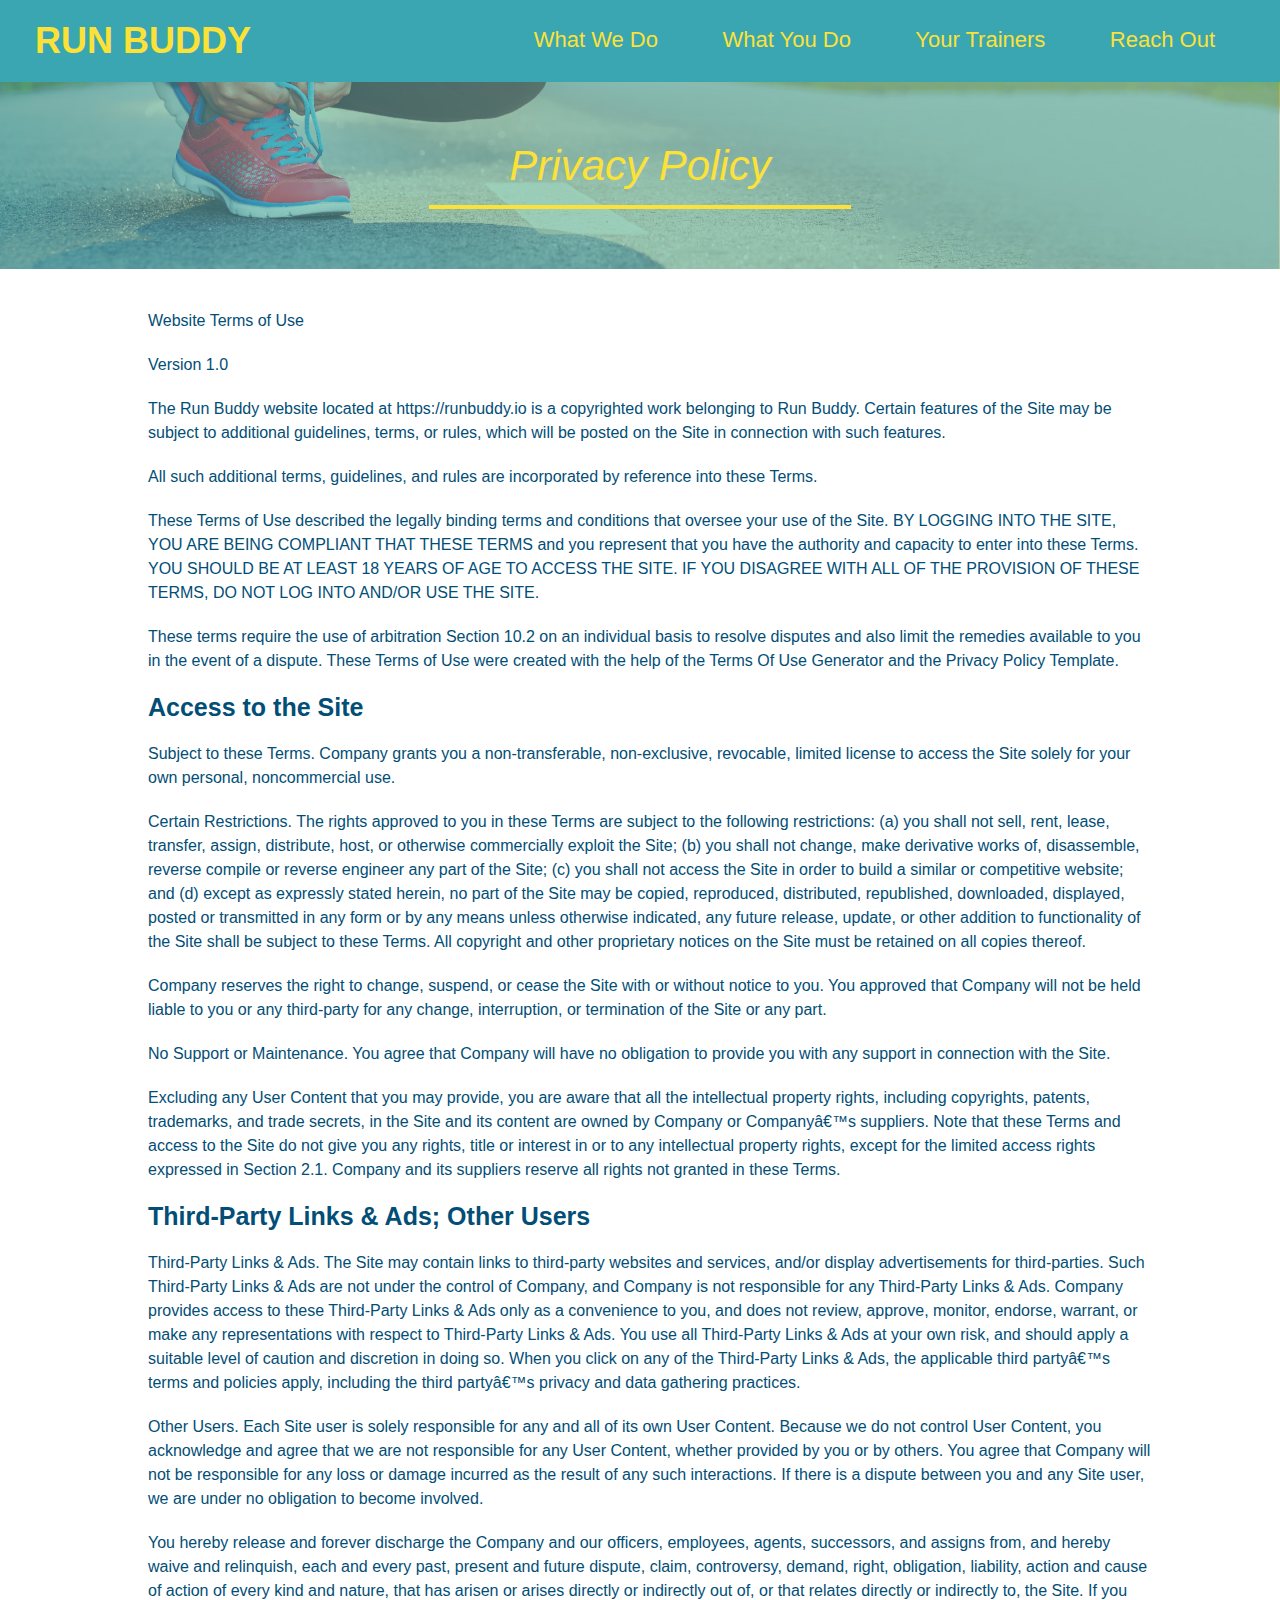
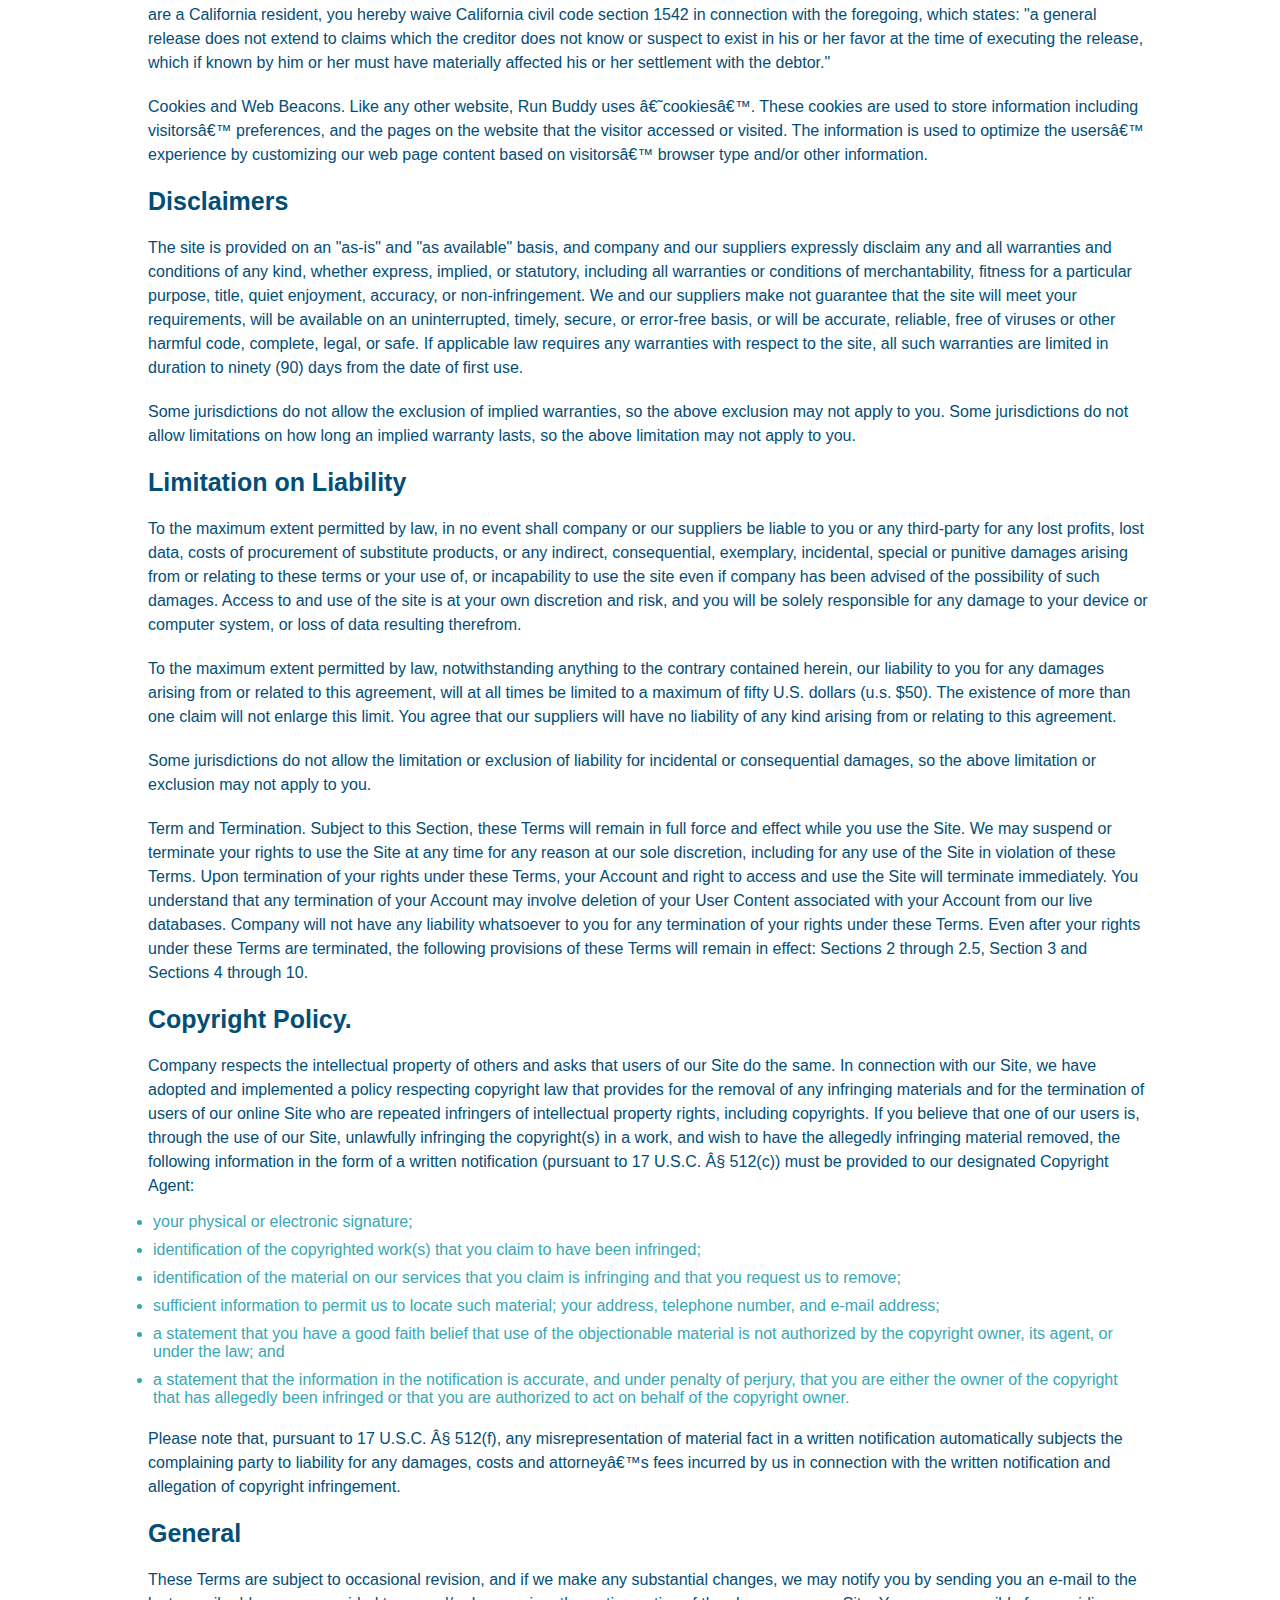
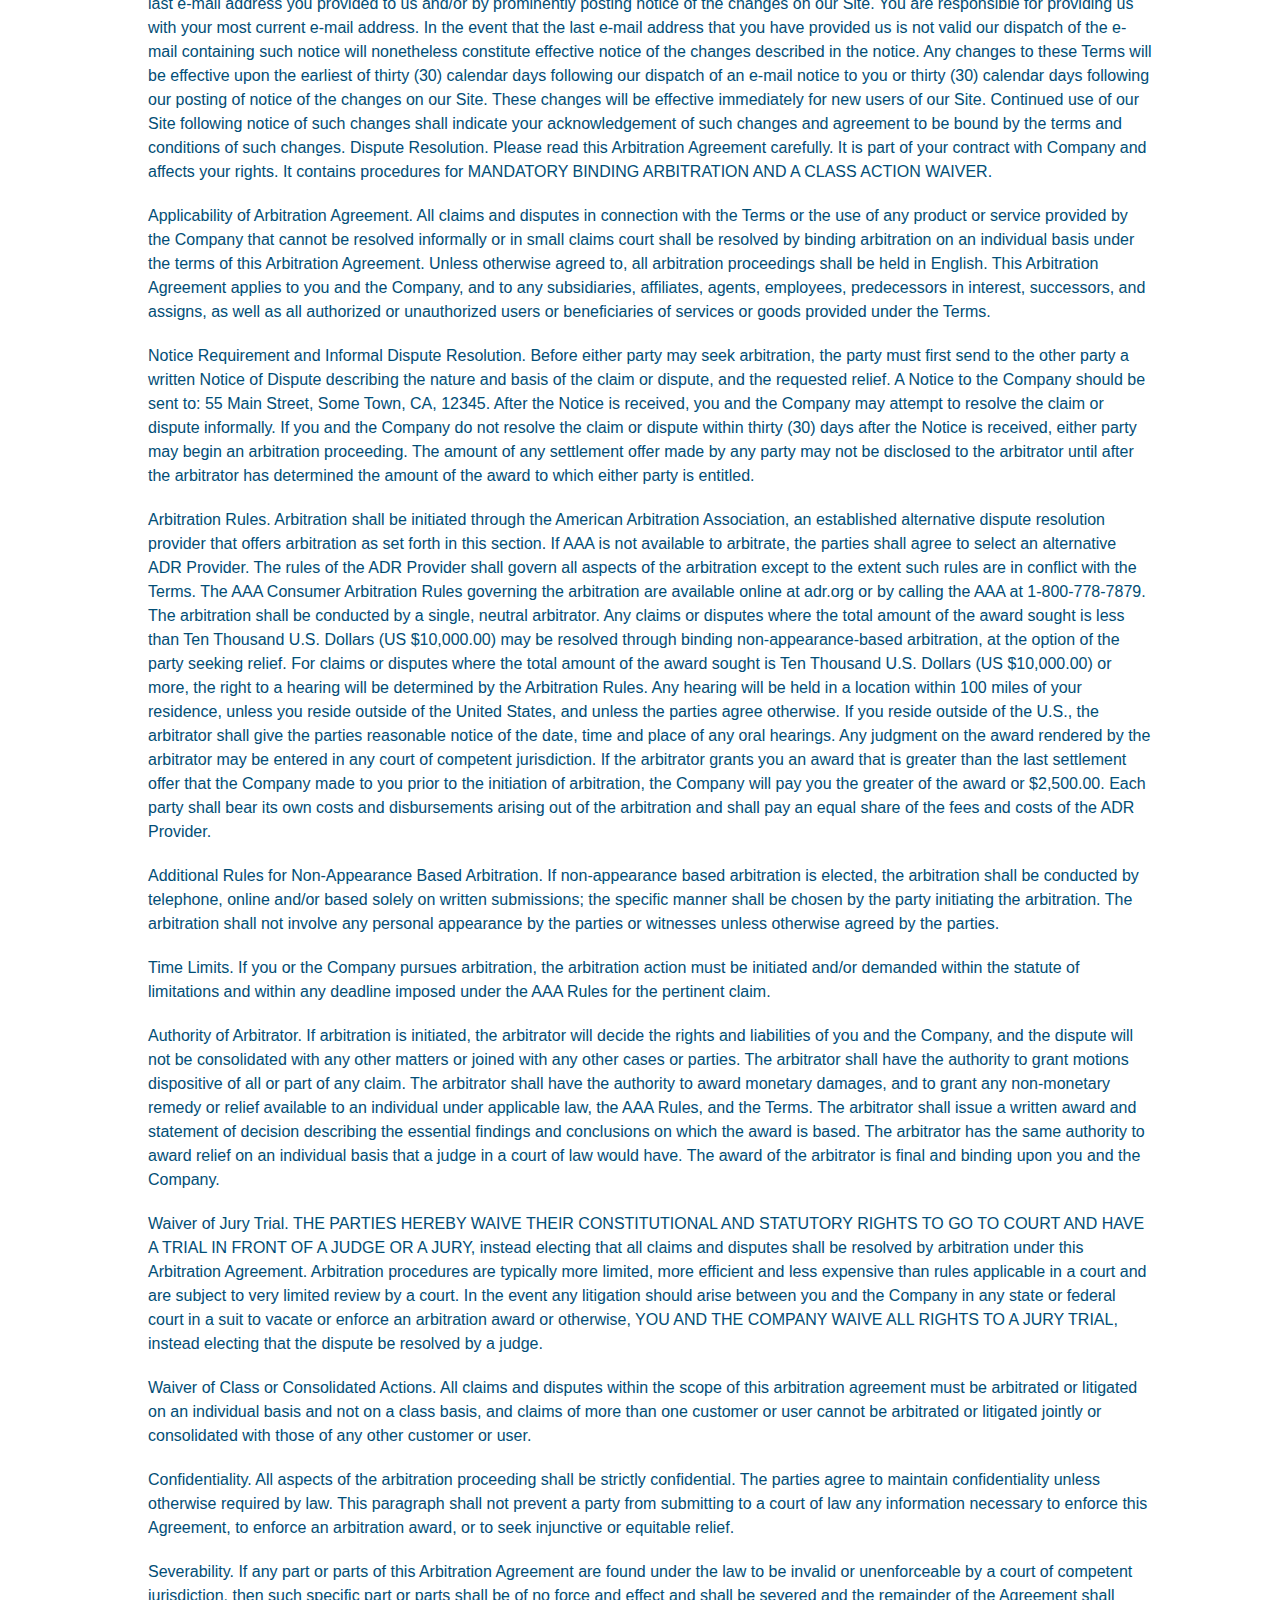
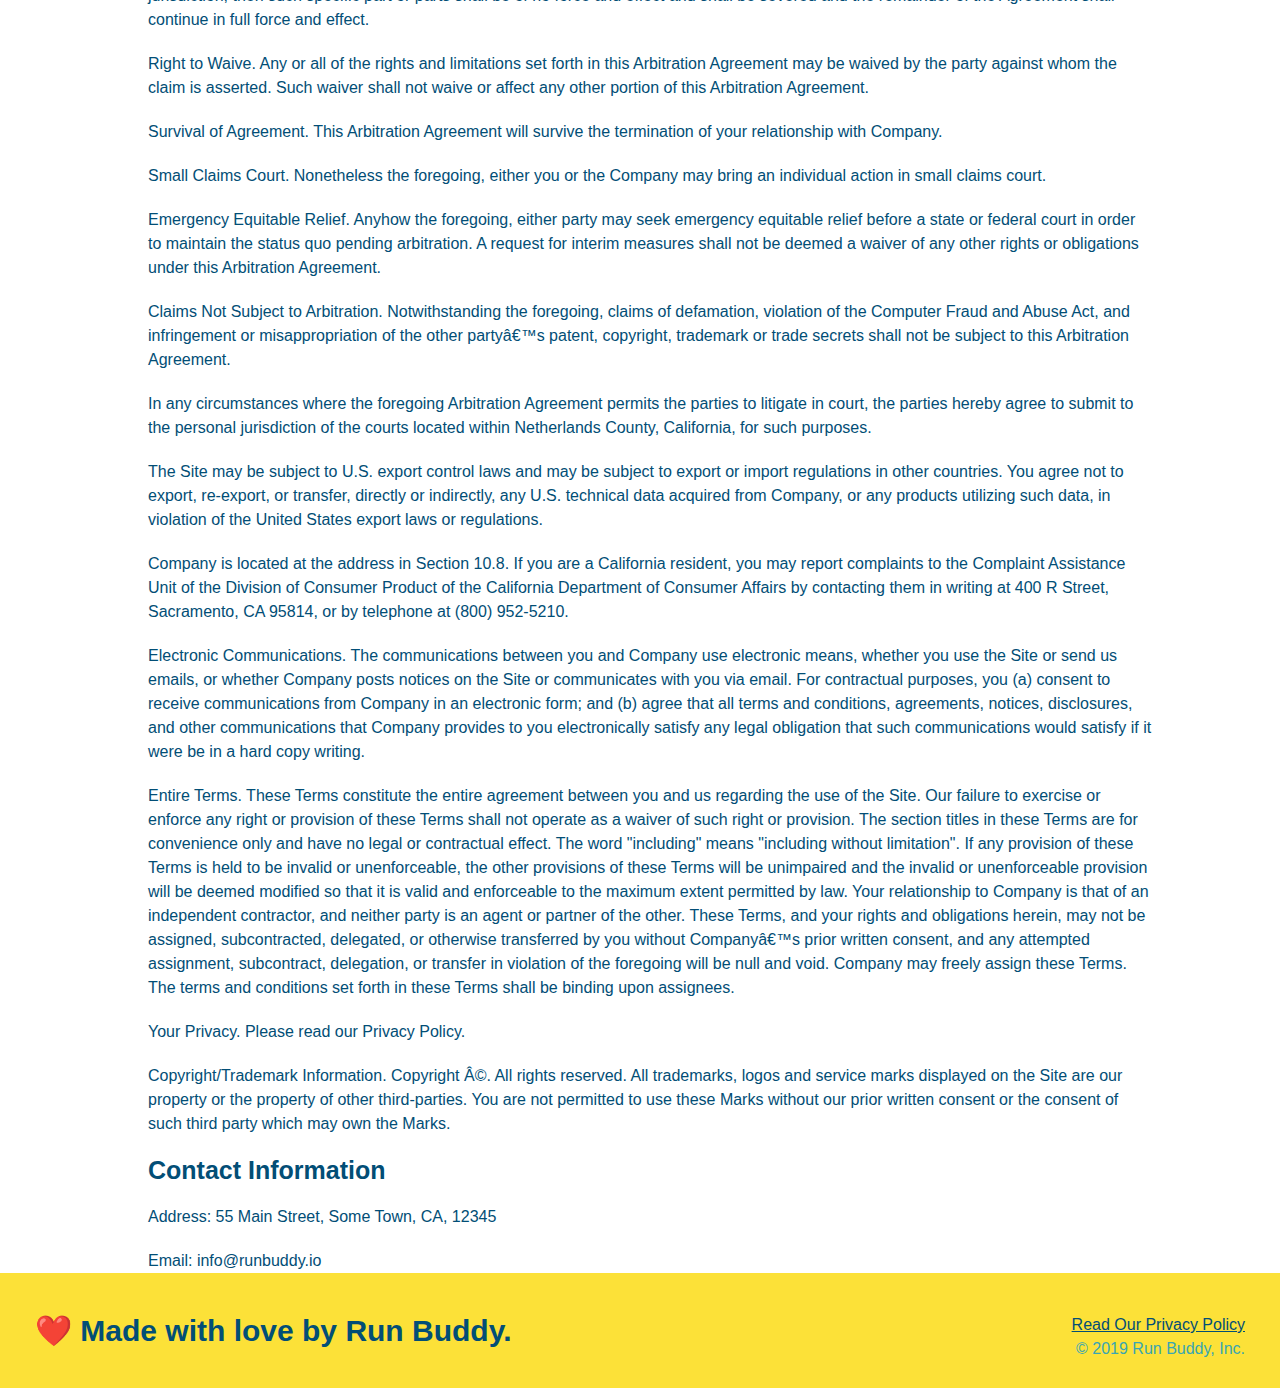
==== privacy-policy.html @ 24fa46bf "added privacy policy and style" ====
<!DOCTYPE html>
<html lang="en">
<head>
    <meta charset="UTF-8">
    <title>Privacy Policy - Run Buddy</title>
    <link rel="stylesheet" href="./assets/css/style.css" />

    <link rel="stylesheet" href="./assets/css/secondary-style.css" />
</head>
<body>
    <header>
        <h1>
            <a href="/">RUN BUDDY</a>
        </h1>
        <nav>
            <!-- Unordered list element -->
            <ul>
                <!-- List item element -->
                <li>
                    <!-- Anchor element -->
                    <a href="./index.html#what-we-do">What We Do</a>
                </li>
                <li>
                    <a href="./index.html#what-you-do">What You Do</a>
                </li>
                <li>
                    <a href="./index.html#your-trainers">Your Trainers</a>
                </li>
                <li>
                    <a href="./index.html#reach-out">Reach Out</a>
                </li>
            </ul>
        </nav>
    </header>
    <section class="hero">
        <h2 class="page-title">
            Privacy Policy
        </h2>
    </section>
    <article class="secondary-content">
        
      <p>
        Website Terms of Use
      </p>

      <p>
        Version 1.0
      </p>

      <p>
        The Run Buddy website located at https://runbuddy.io is a copyrighted work belonging to Run Buddy. Certain
        features of the Site may be subject to additional guidelines, terms, or rules, which will be posted on the Site
        in connection with such features.
      </p>

      <p>
        All such additional terms, guidelines, and rules are incorporated by reference into these Terms.
      </p>

      <p>
        These Terms of Use described the legally binding terms and conditions that oversee your use of the Site. BY
        LOGGING INTO THE SITE, YOU ARE BEING COMPLIANT THAT THESE TERMS and you represent that you have the authority
        and capacity to enter into these Terms. YOU SHOULD BE AT LEAST 18 YEARS OF AGE TO ACCESS THE SITE. IF YOU
        DISAGREE WITH ALL OF THE PROVISION OF THESE TERMS, DO NOT LOG INTO AND/OR USE THE SITE.
      </p>

      <p>
        These terms require the use of arbitration Section 10.2 on an individual basis to resolve disputes and also
        limit the remedies available to you in the event of a dispute. These Terms of Use were created with the help of
        the Terms Of Use Generator and the Privacy Policy Template.
      </p>

      <h3>
        Access to the Site
      </h3>

      <p>
        Subject to these Terms. Company grants you a non-transferable, non-exclusive, revocable, limited license to
        access the Site solely for your own personal, noncommercial use.
      </p>

      <p>
        Certain Restrictions. The rights approved to you in these Terms are subject to the following restrictions: (a)
        you shall not sell, rent, lease, transfer, assign, distribute, host, or otherwise commercially exploit the Site;
        (b) you shall not change, make derivative works of, disassemble, reverse compile or reverse engineer any part of
        the Site; (c) you shall not access the Site in order to build a similar or competitive website; and (d) except
        as expressly stated herein, no part of the Site may be copied, reproduced, distributed, republished, downloaded,
        displayed, posted or transmitted in any form or by any means unless otherwise indicated, any future release,
        update, or other addition to functionality of the Site shall be subject to these Terms. All copyright and other
        proprietary notices on the Site must be retained on all copies thereof.
      </p>

      <p>
        Company reserves the right to change, suspend, or cease the Site with or without notice to you. You approved
        that Company will not be held liable to you or any third-party for any change, interruption, or termination of
        the Site or any part.
      </p>

      <p>
        No Support or Maintenance. You agree that Company will have no obligation to provide you with any support in
        connection with the Site.
      </p>

      <p>
        Excluding any User Content that you may provide, you are aware that all the intellectual property rights,
        including copyrights, patents, trademarks, and trade secrets, in the Site and its content are owned by Company
        or Companyâ€™s suppliers. Note that these Terms and access to the Site do not give you any rights, title or
        interest in or to any intellectual property rights, except for the limited access rights expressed in Section
        2.1. Company and its suppliers reserve all rights not granted in these Terms.
      </p>

      <h3>
        Third-Party Links & Ads; Other Users
      </h3>

      <p>
        Third-Party Links & Ads. The Site may contain links to third-party websites and services, and/or display
        advertisements for third-parties. Such Third-Party Links & Ads are not under the control of Company, and Company
        is not responsible for any Third-Party Links & Ads. Company provides access to these Third-Party Links & Ads
        only as a convenience to you, and does not review, approve, monitor, endorse, warrant, or make any
        representations with respect to Third-Party Links & Ads. You use all Third-Party Links & Ads at your own risk,
        and should apply a suitable level of caution and discretion in doing so. When you click on any of the
        Third-Party Links & Ads, the applicable third partyâ€™s terms and policies apply, including the third partyâ€™s
        privacy and data gathering practices.
      </p>

      <p>
        Other Users. Each Site user is solely responsible for any and all of its own User Content. Because we do not
        control User Content, you acknowledge and agree that we are not responsible for any User Content, whether
        provided by you or by others. You agree that Company will not be responsible for any loss or damage incurred as
        the result of any such interactions. If there is a dispute between you and any Site user, we are under no
        obligation to become involved.
      </p>

      <p>
        You hereby release and forever discharge the Company and our officers, employees, agents, successors, and
        assigns from, and hereby waive and relinquish, each and every past, present and future dispute, claim,
        controversy, demand, right, obligation, liability, action and cause of action of every kind and nature, that has
        arisen or arises directly or indirectly out of, or that relates directly or indirectly to, the Site. If you are
        a California resident, you hereby waive California civil code section 1542 in connection with the foregoing,
        which states: "a general release does not extend to claims which the creditor does not know or suspect to exist
        in his or her favor at the time of executing the release, which if known by him or her must have materially
        affected his or her settlement with the debtor."
      </p>

      <p>
        Cookies and Web Beacons. Like any other website, Run Buddy uses â€˜cookiesâ€™. These cookies are used to store
        information including visitorsâ€™ preferences, and the pages on the website that the visitor accessed or visited.
        The information is used to optimize the usersâ€™ experience by customizing our web page content based on visitorsâ€™
        browser type and/or other information.
      </p>

      <h3>
        Disclaimers
      </h3>

      <p>
        The site is provided on an "as-is" and "as available" basis, and company and our suppliers expressly disclaim
        any and all warranties and conditions of any kind, whether express, implied, or statutory, including all
        warranties or conditions of merchantability, fitness for a particular purpose, title, quiet enjoyment, accuracy,
        or non-infringement. We and our suppliers make not guarantee that the site will meet your requirements, will be
        available on an uninterrupted, timely, secure, or error-free basis, or will be accurate, reliable, free of
        viruses or other harmful code, complete, legal, or safe. If applicable law requires any warranties with respect
        to the site, all such warranties are limited in duration to ninety (90) days from the date of first use.
      </p>

      <p>
        Some jurisdictions do not allow the exclusion of implied warranties, so the above exclusion may not apply to
        you. Some jurisdictions do not allow limitations on how long an implied warranty lasts, so the above limitation
        may not apply to you.
      </p>

      <h3>
        Limitation on Liability
      </h3>

      <p>
        To the maximum extent permitted by law, in no event shall company or our suppliers be liable to you or any
        third-party for any lost profits, lost data, costs of procurement of substitute products, or any indirect,
        consequential, exemplary, incidental, special or punitive damages arising from or relating to these terms or
        your use of, or incapability to use the site even if company has been advised of the possibility of such
        damages. Access to and use of the site is at your own discretion and risk, and you will be solely responsible
        for any damage to your device or computer system, or loss of data resulting therefrom.
      </p>

      <p>
        To the maximum extent permitted by law, notwithstanding anything to the contrary contained herein, our liability
        to you for any damages arising from or related to this agreement, will at all times be limited to a maximum of
        fifty U.S. dollars (u.s. $50). The existence of more than one claim will not enlarge this limit. You agree that
        our suppliers will have no liability of any kind arising from or relating to this agreement.
      </p>

      <p>
        Some jurisdictions do not allow the limitation or exclusion of liability for incidental or consequential
        damages, so the above limitation or exclusion may not apply to you.
      </p>

      <p>
        Term and Termination. Subject to this Section, these Terms will remain in full force and effect while you use
        the Site. We may suspend or terminate your rights to use the Site at any time for any reason at our sole
        discretion, including for any use of the Site in violation of these Terms. Upon termination of your rights under
        these Terms, your Account and right to access and use the Site will terminate immediately. You understand that
        any termination of your Account may involve deletion of your User Content associated with your Account from our
        live databases. Company will not have any liability whatsoever to you for any termination of your rights under
        these Terms. Even after your rights under these Terms are terminated, the following provisions of these Terms
        will remain in effect: Sections 2 through 2.5, Section 3 and Sections 4 through 10.
      </p>

      <h3>
        Copyright Policy.
      </h3>

      <p>
        Company respects the intellectual property of others and asks that users of our Site do the same. In connection
        with our Site, we have adopted and implemented a policy respecting copyright law that provides for the removal
        of any infringing materials and for the termination of users of our online Site who are repeated infringers of
        intellectual property rights, including copyrights. If you believe that one of our users is, through the use of
        our Site, unlawfully infringing the copyright(s) in a work, and wish to have the allegedly infringing material
        removed, the following information in the form of a written notification (pursuant to 17 U.S.C. Â§ 512(c)) must
        be provided to our designated Copyright Agent:
      </p>

      <ul>
        <li>
          your physical or electronic signature;
        </li>
        <li>
          identification of the copyrighted work(s) that you claim to have been infringed;
        </li>
        <li>
          identification of the material on our services that you claim is infringing and that you request us to remove;
        </li>
        <li>
          sufficient information to permit us to locate such material; your address, telephone number, and e-mail
          address;
        </li>
        <li>
          a statement that you have a good faith belief that use of the objectionable material is not authorized by the
          copyright owner, its agent, or under the law; and
        </li>
        <li>
          a statement that the information in the notification is accurate, and under penalty of perjury, that you are
          either the owner of the copyright that has allegedly been infringed or that you are authorized to act on
          behalf of the copyright owner.
        </li>
      </ul>

      <p>
        Please note that, pursuant to 17 U.S.C. Â§ 512(f), any misrepresentation of material fact in a written
        notification automatically subjects the complaining party to liability for any damages, costs and attorneyâ€™s
        fees incurred by us in connection with the written notification and allegation of copyright infringement.
      </p>

      <h3>
        General
      </h3>

      <p>
        These Terms are subject to occasional revision, and if we make any substantial changes, we may notify you by
        sending you an e-mail to the last e-mail address you provided to us and/or by prominently posting notice of the
        changes on our Site. You are responsible for providing us with your most current e-mail address. In the event
        that the last e-mail address that you have provided us is not valid our dispatch of the e-mail containing such
        notice will nonetheless constitute effective notice of the changes described in the notice. Any changes to these
        Terms will be effective upon the earliest of thirty (30) calendar days following our dispatch of an e-mail
        notice to you or thirty (30) calendar days following our posting of notice of the changes on our Site. These
        changes will be effective immediately for new users of our Site. Continued use of our Site following notice of
        such changes shall indicate your acknowledgement of such changes and agreement to be bound by the terms and
        conditions of such changes. Dispute Resolution. Please read this Arbitration Agreement carefully. It is part of
        your contract with Company and affects your rights. It contains procedures for MANDATORY BINDING ARBITRATION AND
        A CLASS ACTION WAIVER.
      </p>

      <p>
        Applicability of Arbitration Agreement. All claims and disputes in connection with the Terms or the use of any
        product or service provided by the Company that cannot be resolved informally or in small claims court shall be
        resolved by binding arbitration on an individual basis under the terms of this Arbitration Agreement. Unless
        otherwise agreed to, all arbitration proceedings shall be held in English. This Arbitration Agreement applies to
        you and the Company, and to any subsidiaries, affiliates, agents, employees, predecessors in interest,
        successors, and assigns, as well as all authorized or unauthorized users or beneficiaries of services or goods
        provided under the Terms.
      </p>

      <p>
        Notice Requirement and Informal Dispute Resolution. Before either party may seek arbitration, the party must
        first send to the other party a written Notice of Dispute describing the nature and basis of the claim or
        dispute, and the requested relief. A Notice to the Company should be sent to: 55 Main Street, Some Town, CA,
        12345. After the Notice is received, you and the Company may attempt to resolve the claim or dispute informally.
        If you and the Company do not resolve the claim or dispute within thirty (30) days after the Notice is received,
        either party may begin an arbitration proceeding. The amount of any settlement offer made by any party may not
        be disclosed to the arbitrator until after the arbitrator has determined the amount of the award to which either
        party is entitled.
      </p>

      <p>
        Arbitration Rules. Arbitration shall be initiated through the American Arbitration Association, an established
        alternative dispute resolution provider that offers arbitration as set forth in this section. If AAA is not
        available to arbitrate, the parties shall agree to select an alternative ADR Provider. The rules of the ADR
        Provider shall govern all aspects of the arbitration except to the extent such rules are in conflict with the
        Terms. The AAA Consumer Arbitration Rules governing the arbitration are available online at adr.org or by
        calling the AAA at 1-800-778-7879. The arbitration shall be conducted by a single, neutral arbitrator. Any
        claims or disputes where the total amount of the award sought is less than Ten Thousand U.S. Dollars (US
        $10,000.00) may be resolved through binding non-appearance-based arbitration, at the option of the party seeking
        relief. For claims or disputes where the total amount of the award sought is Ten Thousand U.S. Dollars (US
        $10,000.00) or more, the right to a hearing will be determined by the Arbitration Rules. Any hearing will be
        held in a location within 100 miles of your residence, unless you reside outside of the United States, and
        unless the parties agree otherwise. If you reside outside of the U.S., the arbitrator shall give the parties
        reasonable notice of the date, time and place of any oral hearings. Any judgment on the award rendered by the
        arbitrator may be entered in any court of competent jurisdiction. If the arbitrator grants you an award that is
        greater than the last settlement offer that the Company made to you prior to the initiation of arbitration, the
        Company will pay you the greater of the award or $2,500.00. Each party shall bear its own costs and
        disbursements arising out of the arbitration and shall pay an equal share of the fees and costs of the ADR
        Provider.
      </p>

      <p>
        Additional Rules for Non-Appearance Based Arbitration. If non-appearance based arbitration is elected, the
        arbitration shall be conducted by telephone, online and/or based solely on written submissions; the specific
        manner shall be chosen by the party initiating the arbitration. The arbitration shall not involve any personal
        appearance by the parties or witnesses unless otherwise agreed by the parties.
      </p>

      <p>
        Time Limits. If you or the Company pursues arbitration, the arbitration action must be initiated and/or demanded
        within the statute of limitations and within any deadline imposed under the AAA Rules for the pertinent claim.
      </p>

      <p>
        Authority of Arbitrator. If arbitration is initiated, the arbitrator will decide the rights and liabilities of
        you and the Company, and the dispute will not be consolidated with any other matters or joined with any other
        cases or parties. The arbitrator shall have the authority to grant motions dispositive of all or part of any
        claim. The arbitrator shall have the authority to award monetary damages, and to grant any non-monetary remedy
        or relief available to an individual under applicable law, the AAA Rules, and the Terms. The arbitrator shall
        issue a written award and statement of decision describing the essential findings and conclusions on which the
        award is based. The arbitrator has the same authority to award relief on an individual basis that a judge in a
        court of law would have. The award of the arbitrator is final and binding upon you and the Company.
      </p>

      <p>
        Waiver of Jury Trial. THE PARTIES HEREBY WAIVE THEIR CONSTITUTIONAL AND STATUTORY RIGHTS TO GO TO COURT AND HAVE
        A TRIAL IN FRONT OF A JUDGE OR A JURY, instead electing that all claims and disputes shall be resolved by
        arbitration under this Arbitration Agreement. Arbitration procedures are typically more limited, more efficient
        and less expensive than rules applicable in a court and are subject to very limited review by a court. In the
        event any litigation should arise between you and the Company in any state or federal court in a suit to vacate
        or enforce an arbitration award or otherwise, YOU AND THE COMPANY WAIVE ALL RIGHTS TO A JURY TRIAL, instead
        electing that the dispute be resolved by a judge.
      </p>

      <p>
        Waiver of Class or Consolidated Actions. All claims and disputes within the scope of this arbitration agreement
        must be arbitrated or litigated on an individual basis and not on a class basis, and claims of more than one
        customer or user cannot be arbitrated or litigated jointly or consolidated with those of any other customer or
        user.
      </p>

      <p>
        Confidentiality. All aspects of the arbitration proceeding shall be strictly confidential. The parties agree to
        maintain confidentiality unless otherwise required by law. This paragraph shall not prevent a party from
        submitting to a court of law any information necessary to enforce this Agreement, to enforce an arbitration
        award, or to seek injunctive or equitable relief.
      </p>

      <p>
        Severability. If any part or parts of this Arbitration Agreement are found under the law to be invalid or
        unenforceable by a court of competent jurisdiction, then such specific part or parts shall be of no force and
        effect and shall be severed and the remainder of the Agreement shall continue in full force and effect.
      </p>

      <p>
        Right to Waive. Any or all of the rights and limitations set forth in this Arbitration Agreement may be waived
        by the party against whom the claim is asserted. Such waiver shall not waive or affect any other portion of this
        Arbitration Agreement.
      </p>

      <p>
        Survival of Agreement. This Arbitration Agreement will survive the termination of your relationship with
        Company.
      </p>

      <p>
        Small Claims Court. Nonetheless the foregoing, either you or the Company may bring an individual action in small
        claims court.
      </p>

      <p>
        Emergency Equitable Relief. Anyhow the foregoing, either party may seek emergency equitable relief before a
        state or federal court in order to maintain the status quo pending arbitration. A request for interim measures
        shall not be deemed a waiver of any other rights or obligations under this Arbitration Agreement.
      </p>

      <p>
        Claims Not Subject to Arbitration. Notwithstanding the foregoing, claims of defamation, violation of the
        Computer Fraud and Abuse Act, and infringement or misappropriation of the other partyâ€™s patent, copyright,
        trademark or trade secrets shall not be subject to this Arbitration Agreement.
      </p>

      <p>
        In any circumstances where the foregoing Arbitration Agreement permits the parties to litigate in court, the
        parties hereby agree to submit to the personal jurisdiction of the courts located within Netherlands County,
        California, for such purposes.
      </p>

      <p>
        The Site may be subject to U.S. export control laws and may be subject to export or import regulations in other
        countries. You agree not to export, re-export, or transfer, directly or indirectly, any U.S. technical data
        acquired from Company, or any products utilizing such data, in violation of the United States export laws or
        regulations.
      </p>

      <p>
        Company is located at the address in Section 10.8. If you are a California resident, you may report complaints
        to the Complaint Assistance Unit of the Division of Consumer Product of the California Department of Consumer
        Affairs by contacting them in writing at 400 R Street, Sacramento, CA 95814, or by telephone at (800) 952-5210.
      </p>

      <p>
        Electronic Communications. The communications between you and Company use electronic means, whether you use the
        Site or send us emails, or whether Company posts notices on the Site or communicates with you via email. For
        contractual purposes, you (a) consent to receive communications from Company in an electronic form; and (b)
        agree that all terms and conditions, agreements, notices, disclosures, and other communications that Company
        provides to you electronically satisfy any legal obligation that such communications would satisfy if it were be
        in a hard copy writing.
      </p>

      <p>
        Entire Terms. These Terms constitute the entire agreement between you and us regarding the use of the Site. Our
        failure to exercise or enforce any right or provision of these Terms shall not operate as a waiver of such right
        or provision. The section titles in these Terms are for convenience only and have no legal or contractual
        effect. The word "including" means "including without limitation". If any provision of these Terms is held to be
        invalid or unenforceable, the other provisions of these Terms will be unimpaired and the invalid or
        unenforceable provision will be deemed modified so that it is valid and enforceable to the maximum extent
        permitted by law. Your relationship to Company is that of an independent contractor, and neither party is an
        agent or partner of the other. These Terms, and your rights and obligations herein, may not be assigned,
        subcontracted, delegated, or otherwise transferred by you without Companyâ€™s prior written consent, and any
        attempted assignment, subcontract, delegation, or transfer in violation of the foregoing will be null and void.
        Company may freely assign these Terms. The terms and conditions set forth in these Terms shall be binding upon
        assignees.
      </p>

      <p>
        Your Privacy. Please read our Privacy Policy.
      </p>

      <p>
        Copyright/Trademark Information. Copyright Â©. All rights reserved. All trademarks, logos and service marks
        displayed on the Site are our property or the property of other third-parties. You are not permitted to use
        these Marks without our prior written consent or the consent of such third party which may own the Marks.
      </p>

      <h3>
        Contact Information
      </h3>

      <p>
        Address: 55 Main Street, Some Town, CA, 12345
      </p>

      <p>
        Email: info@runbuddy.io
      </p>

    </article>
    <footer>
        <h2>❤️ Made with love by Run Buddy.</h2>
        <div>
            <a href>Read Our Privacy Policy</a><br />
        &copy; 2019 Run Buddy, Inc.
        </div>
    </footer> 
</body>
</html>
---- assets/css/style.css ----
* {
    margin: 0;
    padding: 0;
    box-sizing: border-box;
}
body {
    /* general settings */
    color: #39a6b2;
    font-family: Helvetica, Arial, sans-serif;
}
/* apply styles to header */
header {
    padding: 20px 35px;
    background-color: #39a6b2;
}
header h1 {
    font-weight: bold;
    font-size: 36px;
    color: #fce138;
    margin: 0;
    display: inline;
}
header a {
    text-decoration: none;
    color: #fce138;
}
header nav {
    float: right;
    margin: 7px 0;
}
header nav ul li {
    display: inline;
}
header nav ul li a {
    margin: 0 30px;
    font-weight: lighter;
    font-size: 22px;
}
footer {
    background: #fce138;
    width: 100%;
    padding: 40px 35px;
}
footer h2 {
    display: inline;
    color: #024e76;
    font-size: 30px;
    margin: 0;
}
footer div {
    float: right;
    line-height: 1.5;
    text-align: right;
}
footer a {
    color: #024e76;
}
section {
    padding: 60px;
}
/* Hero Style Start */
.hero {
    background-image: url("../images/hero-bg.jpg");
    height: 600px;
    background-size: cover;
    background-position: center;
    position: relative;
}
/* Hero Style End */
/* Form Style Start */
.hero-form {
    background-color: #fce138;
    color: #024e76;
    width: 500px;
    padding: 20px;
    border: solid 3px #024e76;
    position: absolute;
    bottom: 120px;
    right: 140px;
}
h3 {
    margin: 0px;
    font-size: 24px;
}
.hero form p {
    margin: 5px 0 15px 0;
}
.form-input {
    border: 1px solid #024e76;
    display: block;
    padding: 7px 15px;
    font-size: 16px;
    color: #024e76;
    width: 100%;
    margin-bottom: 15px;
}
.hero-form label {
    margin: 0 5px;
}
.hero-form button {
    color: #fce138;
    background-color: #024e76;
    border: none;
    padding: 10px 20px;
    font-size: 16px;
}
/* Form Style End */
/* "What We Do" Section Style Begin */
.intro {
    text-align: center;
}

.intro p {
    line-height: 1.7;
    color: #39a6b2;
    width: 80%;
    font-size: 20px;
    margin: 0 auto;
}
/* End What We Do Section */
/* Begin What You Do Section */
.steps {
    text-align: center;
    background: #fce138;
}
.steps div {
    margin-bottom: 80px;
}

.steps img {
    width: 15%;
    margin: 10px 0;
}

.steps h3 {
    color: #024e76;
    font-size: 46px;
    margin-top: 10px;
}

.steps p {
    color: #39a6b2;
    font-size: 23px;
}
.steps span {
    font-size: 38px;
}

/* End What You Do Style */

/* Section Title Style */

.section-title {
    font-size: 55px;
    color: #024e76;
    margin-bottom: 35px;
    padding: 0 100px 20px 100px;
    display: inline-block;
    border-bottom: 3px solid;
}
.primary-border {
    border-color: #fce138;
}

.secondary-border {
    border-color: #39a6b2;
}
/* End Section Title Style */

/* Begin Your Trainers Style */

.trainers {
    text-align: center;

}
.trainer {
    width: 900px;
    margin: 0 auto 30px auto;
    background: #024e76;
    color: #fce138;
    overflow: auto;
}

.trainer img {
    width: 35%;
    float: left;
}

.trainer-bio {
    padding: 35px;
    float: left;
    width: 65%;
}

.text-left {
    text-align: left;
}

.text-right {
    text-align: right;
}

.trainer-bio h3 {
    font-size: 32px;
    margin-bottom: 8px;
}

.trainer-bio h4 {
    font-weight: lighter;
    font-size: 26px;
    margin-bottom: 25px;
}

.trainer-bio p {
    font-size: 17px;
    line-height: 1.3;
}
/* begin reach out section style */

.contact {
    background-color: #024e76;
    text-align: center;
    }
.contact h2 {
    color: #fce138;
}
.contact-info iframe {
    width: 400px;
    height: 400px;
}
.contact-info div {
    width: 410px;
    display: inline-block;
    vertical-align: top;
    text-align: left;
    margin: 30px 0 0 60px;
    color: white;
}
.contact-info h3 {
    color: #fce138;
    font-size: 32px;
}
.contact-info p, .contact-info address {
    margin: 20px 0;
    line-height: 1.5;
    font-size: 20px;
    font-style: normal;
}
.contact-info a {
    color: #fce138;
}
/* REACH OUT STYLES END */
---- assets/css/secondary-style.css ----
/* Begin style for privacy policy page */

.hero {
    background-position: bottom;
    height: auto;
    text-align: center;
    margin-bottom: 40px;
}
.page-title {
    color: #fce138;
    display: inline-block;
    border-bottom: 4px solid #fce138;
    padding: 0 80px 15px 80px;
    font-weight: normal;
    font-size: 42px;
    font-style: italic;
}
.secondary-content {
    width: 80%;
    margin:0 auto;
    color: #024e76;
}
.secondary-content h3 {
    font-size: 25px;
    margin: 20px 0 0 20px;
}
.secondary-content p {
    font-size: 16px;
    line-height: 1.5;
    margin: 20px 0 0 20px;
}
.secondary-content ul {
    margin: 15px 20px 20px 15px;
}
.secondary-content li {
    color: #39a6b2;
    margin: 10px 0 0 10px;
}
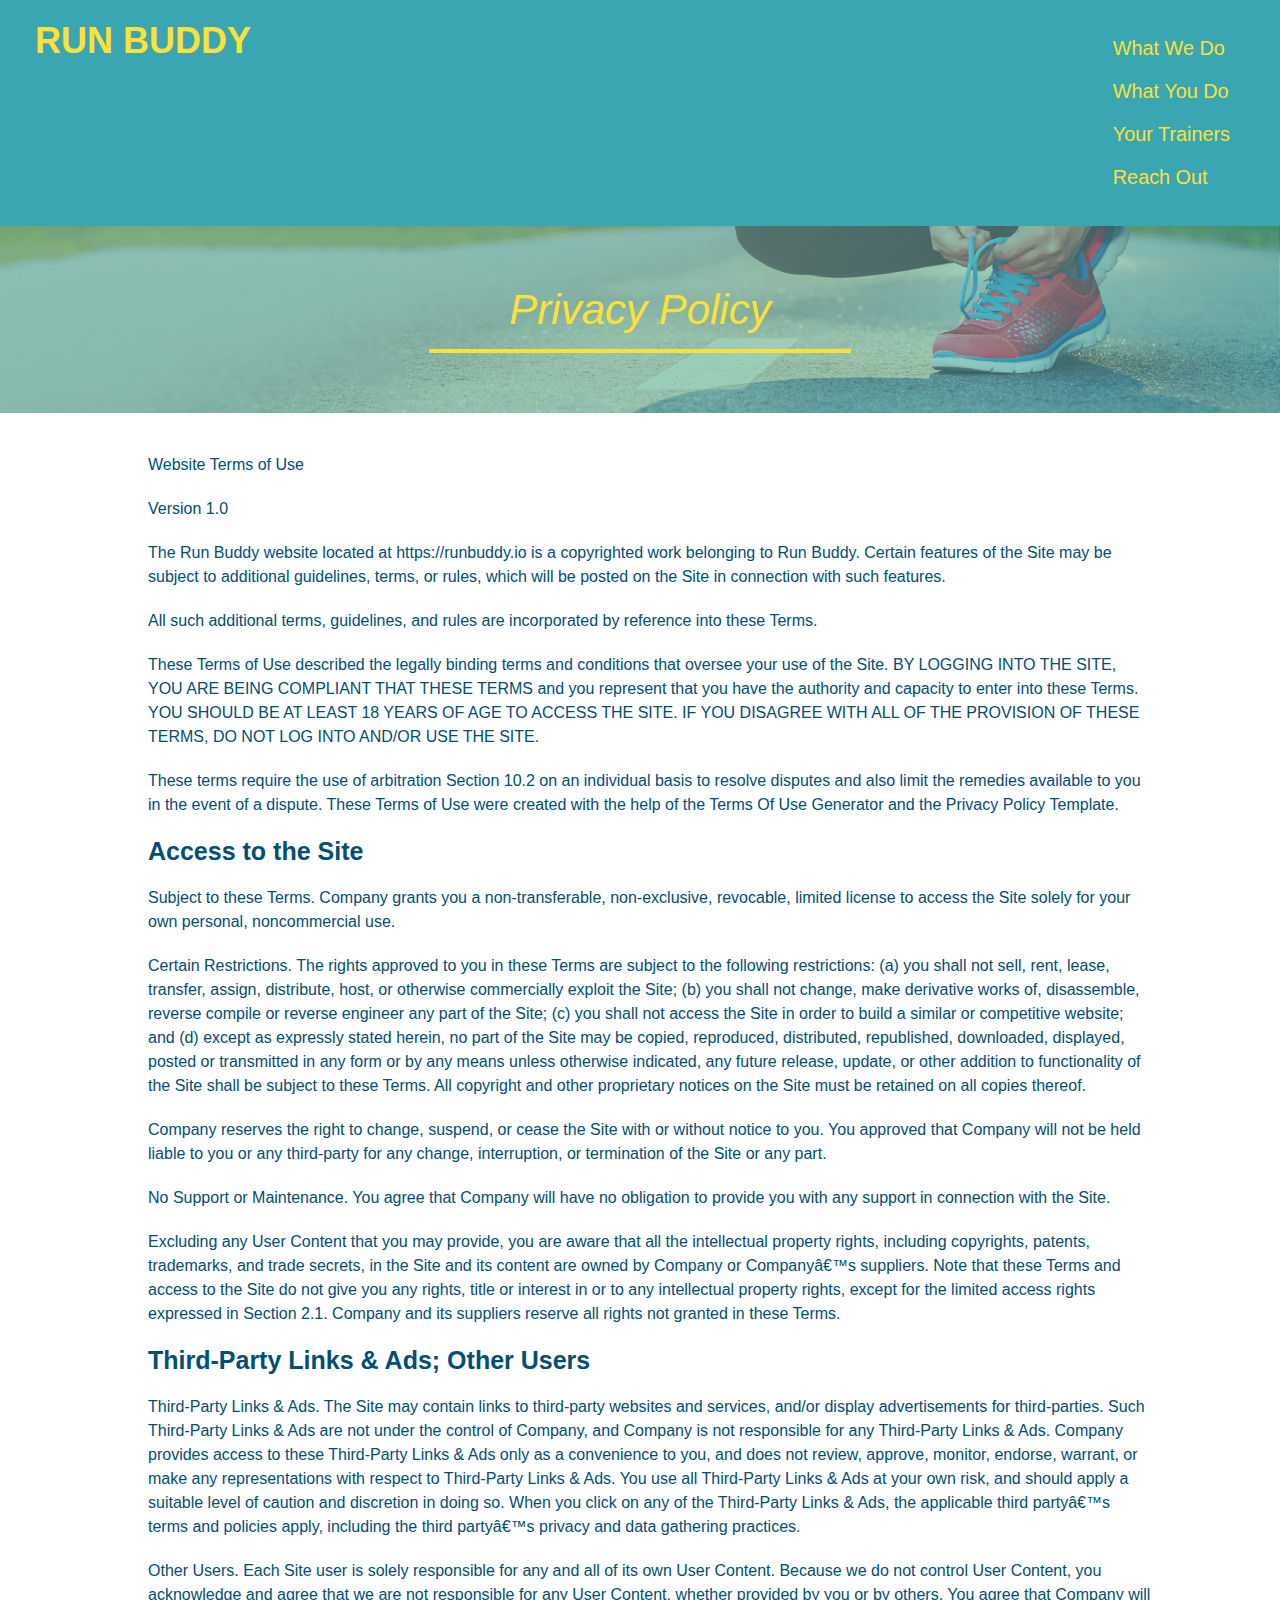
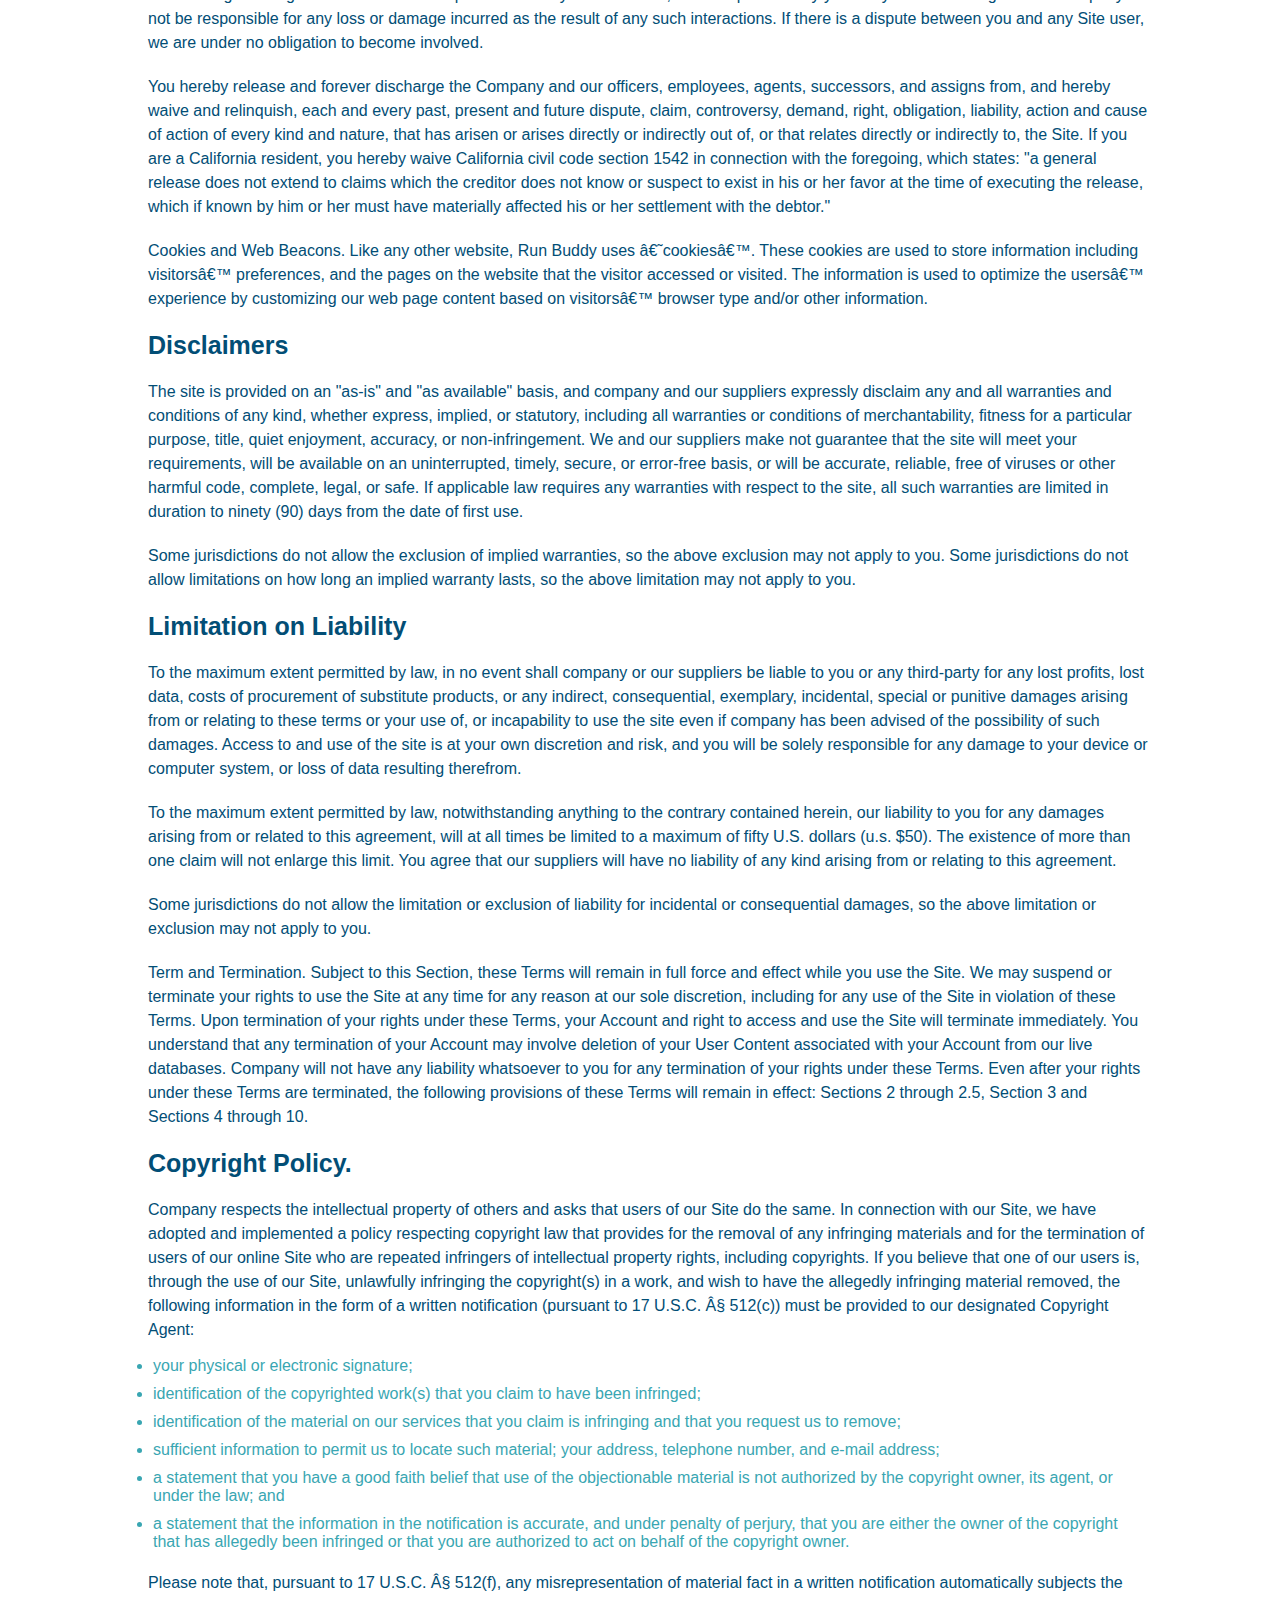
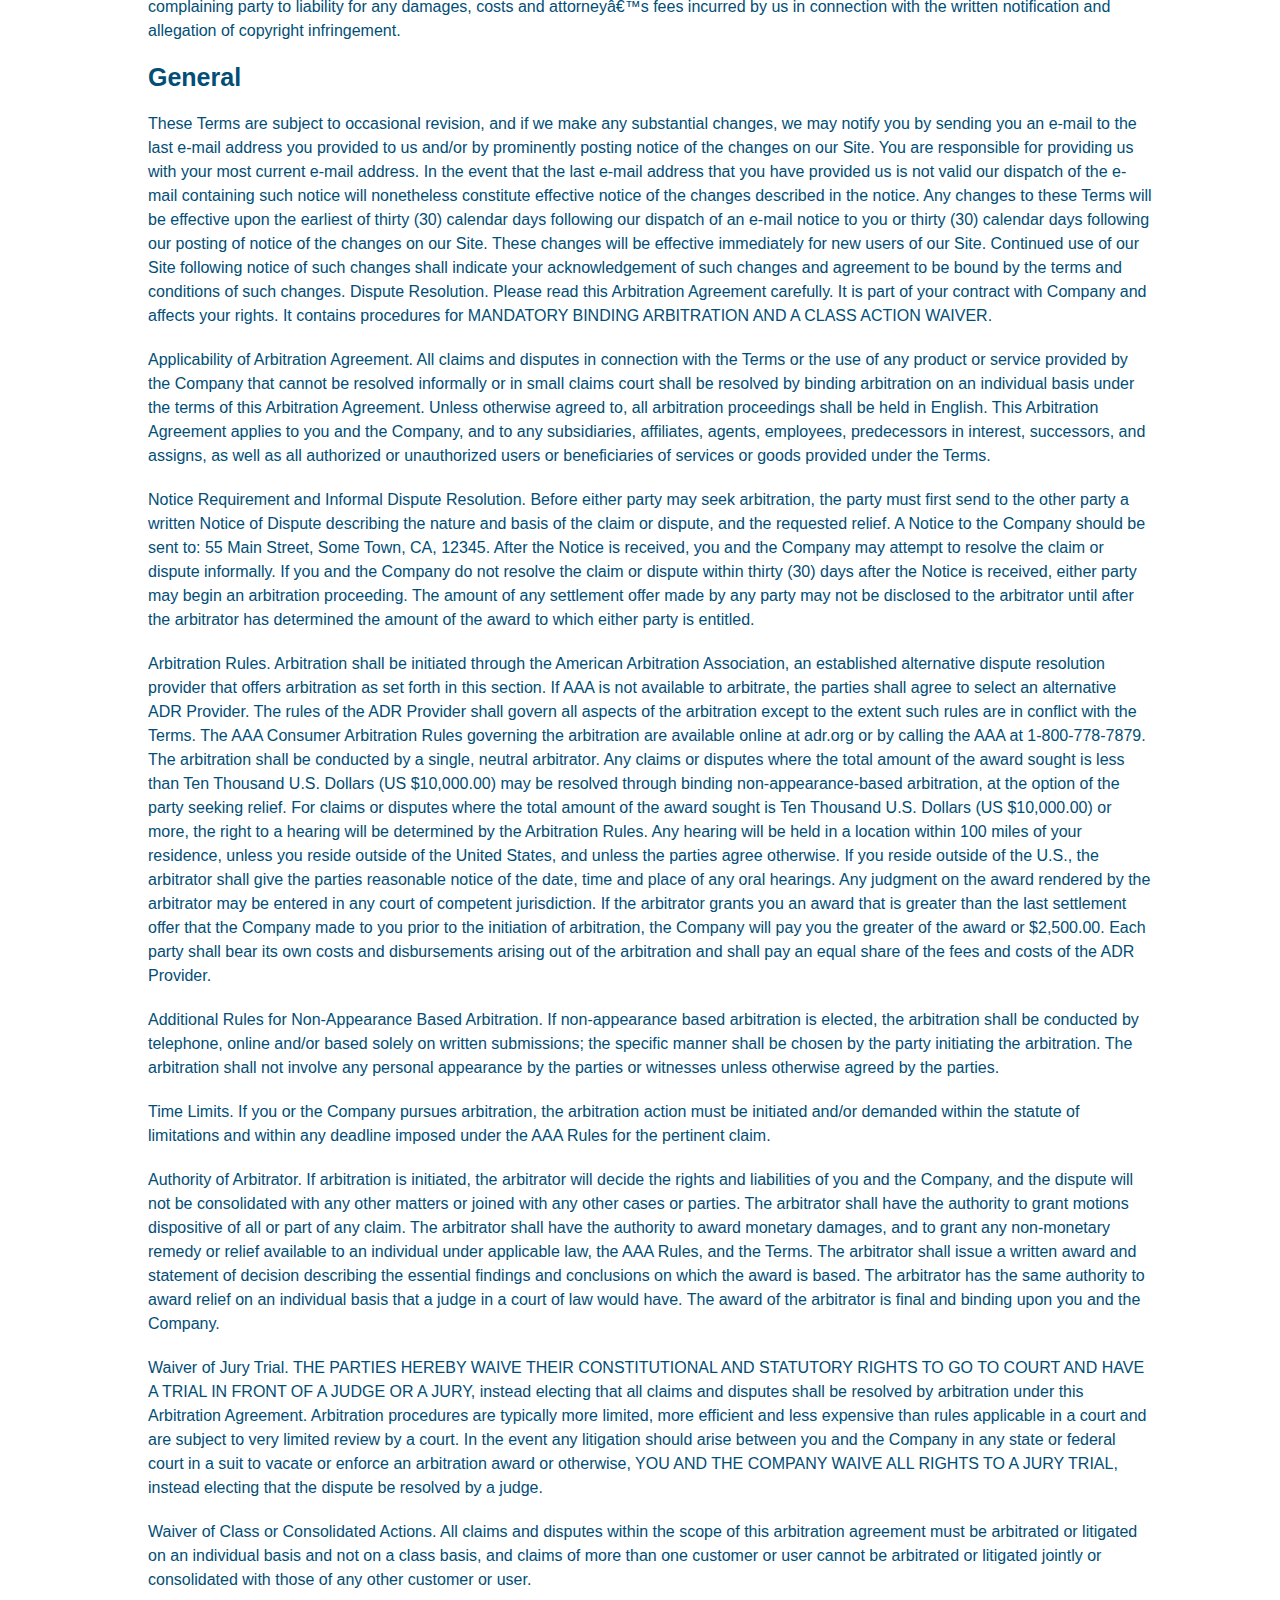
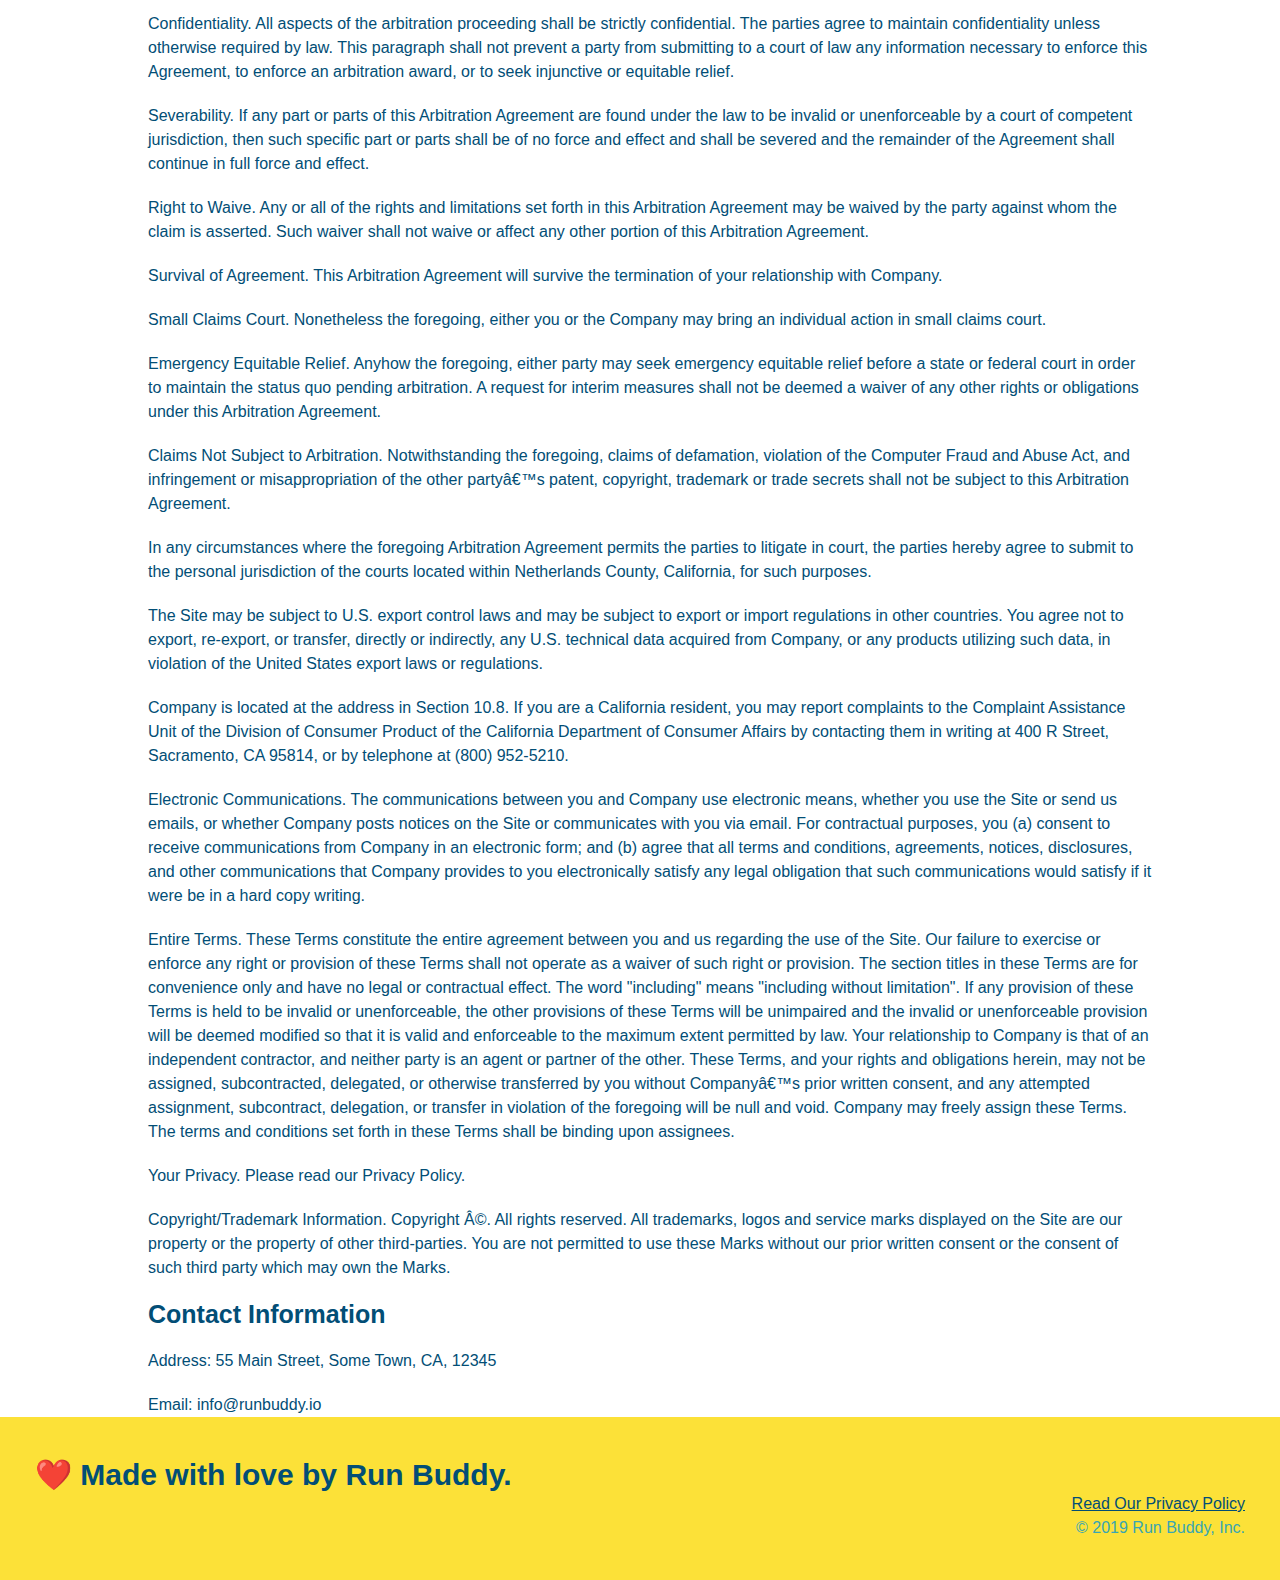
==== commit 7ac4a4aa: "added media query framework" ====
--- a/privacy-policy.html
+++ b/privacy-policy.html
@@ -2,6 +2,7 @@
 <html lang="en">
 <head>
     <meta charset="UTF-8">
+    <meta name="viewport" content="width=device-width, initial-scale=1.0" />
     <title>Privacy Policy - Run Buddy</title>
     <link rel="stylesheet" href="./assets/css/style.css" />
 
--- a/assets/css/style.css
+++ b/assets/css/style.css
@@ -12,29 +12,34 @@
 header {
     padding: 20px 35px;
     background-color: #39a6b2;
+    display: flex;
+    justify-content: space-between;
+    flex-wrap: wrap;
 }
 header h1 {
     font-weight: bold;
     font-size: 36px;
     color: #fce138;
     margin: 0;
-    display: inline;
 }
 header a {
     text-decoration: none;
     color: #fce138;
 }
 header nav {
-    float: right;
     margin: 7px 0;
 }
 header nav ul li {
-    display: inline;
+    display: flex;
+    flex-wrap: wrap;
+    justify-content: space-between;
+    align-items: center;
+    list-style: none;
 }
 header nav ul li a {
-    margin: 0 30px;
+    padding: 10px 15px;
     font-weight: lighter;
-    font-size: 22px;
+    font-size: 1.55vw;
 }
 footer {
     background: #fce138;
@@ -42,13 +47,14 @@
     padding: 40px 35px;
 }
 footer h2 {
-    display: inline;
+    display: flex;
     color: #024e76;
     font-size: 30px;
     margin: 0;
+    justify-content: space-between;
+    flex-wrap: wrap;
 }
 footer div {
-    float: right;
     line-height: 1.5;
     text-align: right;
 }
@@ -61,22 +67,36 @@
 /* Hero Style Start */
 .hero {
     background-image: url("../images/hero-bg.jpg");
-    height: 600px;
     background-size: cover;
     background-position: center;
-    position: relative;
+    display: flex;
+    justify-content: center;
+    flex-wrap: wrap;
+    align-items: flex-start;
 }
 /* Hero Style End */
+/* Hero CTA Start */
+.hero-cta {
+    width: 35%;
+    text-align: right;
+    margin: 3.5%;
+    color: #fff;
+    font-size: 18px;
+    line-height: 1.2;
+}
+.hero-cta h2 {
+    font-style: italic;
+    font-size: 55px;
+    color: #fce138;
+}
 /* Form Style Start */
 .hero-form {
     background-color: #fce138;
     color: #024e76;
-    width: 500px;
     padding: 20px;
     border: solid 3px #024e76;
-    position: absolute;
-    bottom: 120px;
-    right: 140px;
+    width: 40%;
+    margin: 3.5%;
 }
 h3 {
     margin: 0px;
@@ -106,9 +126,6 @@
 }
 /* Form Style End */
 /* "What We Do" Section Style Begin */
-.intro {
-    text-align: center;
-}
 
 .intro p {
     line-height: 1.7;
@@ -116,47 +133,70 @@
     width: 80%;
     font-size: 20px;
     margin: 0 auto;
+    text-align: center;
 }
 /* End What We Do Section */
 /* Begin What You Do Section */
-.steps {
+.steps{
+    background: #fce138;
+}
+.step {
+    margin: 50px auto;
+    padding-bottom: 50px;
+    width: 80%;
+    border-bottom: 1px solid #39a6b2;
+    display: flex;
+    flex-wrap: wrap;
+    align-items: center;
+    justify-content: space-between;
+}
+
+.step h3 {
+    color: #024e76;
+    font-size: 46px;
+    flex: 1 30%;
+}
+
+.step-info {
+    flex: 2 70%;
+    display: flex;
+    flex-wrap: wrap;
+    align-items: center;
+}
+.step-img {
+    flex: 1 12%;
+    margin-right: 20px;
+}
+.step-img img {
+    max-width: 100%;
+}
+.step-text {
+    flex: 12;
+}
+
+.step-text p {
+    color: #39a6b2;
+    font-size: 18px;
+}
+
+.step-text h4 {
+    font-size: 26px;
+    line-height: 1.5;
+    color: #024e76;
+}
+
+/* End What You Do Style */
+
+/* Section Title Style */
+
+.section-title {
+    font-size: 48px;
+    color: #024e76;
+    border-bottom: 3px solid;
+    padding-bottom: 20px;
     text-align: center;
-    background: #fce138;
-}
-.steps div {
-    margin-bottom: 80px;
-}
-
-.steps img {
-    width: 15%;
-    margin: 10px 0;
-}
-
-.steps h3 {
-    color: #024e76;
-    font-size: 46px;
-    margin-top: 10px;
-}
-
-.steps p {
-    color: #39a6b2;
-    font-size: 23px;
-}
-.steps span {
-    font-size: 38px;
-}
-
-/* End What You Do Style */
-
-/* Section Title Style */
-
-.section-title {
-    font-size: 55px;
-    color: #024e76;
-    margin-bottom: 35px;
-    padding: 0 100px 20px 100px;
-    display: inline-block;
-    border-bottom: 3px solid;
+    margin: 0 auto 35px auto;
+    width: 50%;
 }
 .primary-border {
     border-color: #fce138;
@@ -170,26 +210,26 @@
 /* Begin Your Trainers Style */
 
 .trainers {
-    text-align: center;
-
+    width: 100%;
+    margin: 0 auto;
+    display: flex;
+    flex-wrap: wrap;
+    justify-content: space-around;
 }
 .trainer {
-    width: 900px;
-    margin: 0 auto 30px auto;
+    margin: 20px;
+    flex: 1;
     background: #024e76;
     color: #fce138;
-    overflow: auto;
 }
 
 .trainer img {
-    width: 35%;
-    float: left;
+    width: 100%;
 }
 
 .trainer-bio {
-    padding: 35px;
-    float: left;
-    width: 65%;
+    padding: 25px;
+    line-height: 1.3;
 }
 
 .text-left {
@@ -200,40 +240,42 @@
     text-align: right;
 }
 
+.flex-row {
+    display: flex;
+}
+
 .trainer-bio h3 {
-    font-size: 32px;
-    margin-bottom: 8px;
+    font-size: 28px;
 }
 
 .trainer-bio h4 {
     font-weight: lighter;
-    font-size: 26px;
-    margin-bottom: 25px;
+    font-size: 22px;
+    margin-bottom: 15px;
 }
 
 .trainer-bio p {
     font-size: 17px;
-    line-height: 1.3;
 }
 /* begin reach out section style */
 
-.contact {
+.contact-info {
     background-color: #024e76;
-    text-align: center;
+    display: flex;
+    justify-content: space-between;
+    flex-wrap: wrap;
     }
+.contact-info > * {
+    flex: 1;
+    margin: 15px;
+}
 .contact h2 {
     color: #fce138;
 }
 .contact-info iframe {
-    width: 400px;
     height: 400px;
 }
 .contact-info div {
-    width: 410px;
-    display: inline-block;
-    vertical-align: top;
-    text-align: left;
-    margin: 30px 0 0 60px;
     color: white;
 }
 .contact-info h3 {
@@ -243,10 +285,54 @@
 .contact-info p, .contact-info address {
     margin: 20px 0;
     line-height: 1.5;
-    font-size: 20px;
+    font-size: 16px;
     font-style: normal;
 }
+.contact-form input, .contact-form textarea {
+    border: 1px solid #024e76;
+    display: block;
+    padding: 7px 15px;
+    font-size: 16px;
+    color: #024e76;
+    width: 100%;
+    margin-bottom: 15px;
+    margin-top: 5px;
+}
+.contact-form button {
+    width: 100%;
+    border: none;
+    background: #fce138;
+    color: #024e76;
+    text-align: center;
+    padding: 15px 0;
+    font-size: 16px;
+}
 .contact-info a {
     color: #fce138;
 }
-/* REACH OUT STYLES END */+/* REACH OUT STYLES END */
+
+/* media queries begin (these always go at the end of the style sheet */
+/* MEDIA QUERY FOR SMALLER DESKTOP SCREENS AND SMALLER */
+@media screen and (max-width: 980px){
+    header h1 a {
+        /* this will be applied on any screen smaller than 980px */
+        
+    }
+}
+
+/* MEDIA QUERY FOR TABLETS AND SMALLER */
+@media screen and (max-width: 768px){
+    header h1 {
+        /* this will be applied on any screen between 768px and 575px */
+        
+    }
+}
+
+/* MEDIA QUERY FOR MOBILE PHONES AND SMALLER */
+@media screen and (max-width: 575px) {
+    header h1 {
+        /*this will be applied on any screen smaller than 575px */
+        
+    }
+}